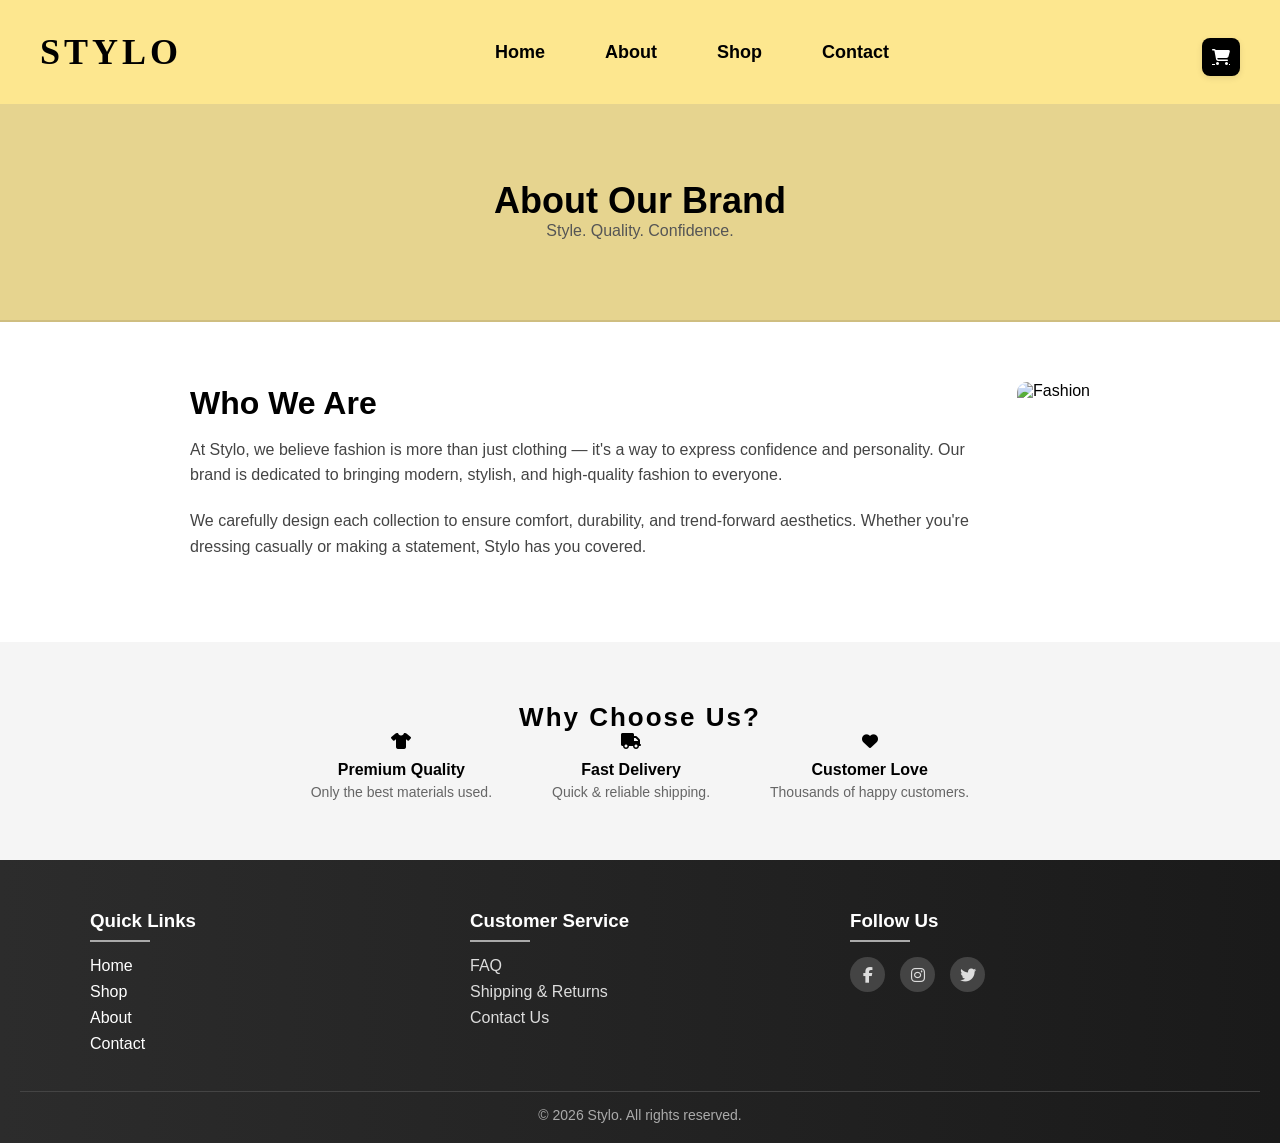
==== about.html @ 4bbc9699 "changes" ====
<!DOCTYPE html>
<html lang="en">
<head>
  <meta charset="UTF-8">
  <meta name="viewport" content="width=device-width, initial-scale=1.0">
  <title>About - Stylo</title>

  <!-- CSS -->
  <link rel="stylesheet" href="style.css">

  <!-- Font Awesome -->
  <link rel="stylesheet" href="https://cdnjs.cloudflare.com/ajax/libs/font-awesome/6.5.0/css/all.min.css">
</head>

<body>

<!-- ===== HEADER (SAME AS HOME) ===== -->
<header>
  <div class="container">

    <div class="logo">STYLO</div>

    <nav>
      <ul id="nav-links">
        <li><a href="index.html">Home</a></li>
        <li><a href="./about.html" class="active">About</a></li>
        <li><a href="./shop.html">Shop</a></li>
        <li><a href="./contact.html">Contact</a></li>
      </ul>
    </nav>

    <div class="header-icons">
       <!-- ✅ FIXED CART -->
  <a href="javascript:void(0)" id="open-cart" class="cart-icon">
    <i class="fa-solid fa-cart-shopping"></i>
  </a>

      <div class="menu-toggle" id="menu-toggle">
        <i class="fa-solid fa-bars"></i>
      </div>
    </div>

  </div>
</header>
<!-- ===== CART SIDEBAR ===== -->
<div id="cart-sidebar">

    <span id="close-cart">&times;</span>
  
    <h2>Your Cart</h2>
  
    <div id="cart-items"></div>
  
    <div class="cart-footer">
      <h3>Total: $<span id="cart-total">0</span></h3>
      <button class="btn" id="checkout-btn">Checkout</button>
    </div>
  
  </div>
  
<!-- ===== HERO / BANNER ===== -->
<section class="about-hero">
  <h1>About Our Brand</h1>
  <p>Style. Quality. Confidence.</p>
</section>

<!-- ===== ABOUT SECTION ===== -->
<section class="about-page">

  <div class="about-container">

    <div class="about-text">
      <h2>Who We Are</h2>
      <p>
        At Stylo, we believe fashion is more than just clothing — it's a way to express confidence and personality.
        Our brand is dedicated to bringing modern, stylish, and high-quality fashion to everyone.
      </p>

      <p>
        We carefully design each collection to ensure comfort, durability, and trend-forward aesthetics.
        Whether you're dressing casually or making a statement, Stylo has you covered.
      </p>
    </div>

    <div class="about-image">
      <img src="https://images.unsplash.com/photo-1483985988355-763728e1935b?q=80&w=1200" alt="Fashion">
    </div>

  </div>

</section>

<!-- ===== FEATURES ===== -->
<section class="features">
  <h2>Why Choose Us?</h2>

  <div class="features-container">

    <div class="feature">
      <i class="fa-solid fa-shirt"></i>
      <h3>Premium Quality</h3>
      <p>Only the best materials used.</p>
    </div>

    <div class="feature">
      <i class="fa-solid fa-truck"></i>
      <h3>Fast Delivery</h3>
      <p>Quick & reliable shipping.</p>
    </div>

    <div class="feature">
      <i class="fa-solid fa-heart"></i>
      <h3>Customer Love</h3>
      <p>Thousands of happy customers.</p>
    </div>

  </div>
</section>

<!-- ===== FOOTER ===== -->
<footer class="footer">
  <div class="footer-container">

    <div class="footer-col">
      <h3>Quick Links</h3>
      <ul>
        <li><a href="index.html">Home</a></li>
        <li><a href="./shop.html">Shop</a></li>
        <li><a href="about.html">About</a></li>
        <li><a href="./contact.html">Contact</a></li>
      </ul>
    </div>

    <div class="footer-col">
      <h3>Customer Service</h3>
      <ul>
        <li>FAQ</li>
        <li>Shipping & Returns</li>
        <li>Contact Us</li>
      </ul>
    </div>

    <div class="footer-col">
      <h3>Follow Us</h3>
      <div class="socials">
        <i class="fa-brands fa-facebook-f"></i>
        <i class="fa-brands fa-instagram"></i>
        <i class="fa-brands fa-twitter"></i>
      </div>
    </div>

  </div>

  <div class="footer-bottom">
    <p>© 2026 Stylo. All rights reserved.</p>
  </div>
</footer>

<!-- ===== JS ===== -->
<script src="script.js"></script>

</body>
</html>
---- style.css ----
/* ===== RESET ===== */
*{
    margin:0;
    padding:0;
    box-sizing:border-box;
    font-family: Arial, Helvetica, sans-serif;
}

/* ===== BODY ===== */
body{
    padding-top:100px;
}

/* ===== HEADER ===== */
header{
    background: rgb(253, 231, 143);
    padding:12px 20px;
    position:fixed;
    width:100%;
    top:0;
    z-index:1000;
}

/* ===== CONTAINER ===== */
.container{
    width:100%;              /* 👈 full width */
    display:flex;
    align-items:center;
    justify-content:space-between;
    height:80px;
    padding:0 20px;
}


.logo{
    font-size: 36px;

    /* Calligraphy font */
    font-family: 'Parisienne', cursive;
    
    

    /* Slight elegance */
    text-transform: capitalize;
    font-weight:900;
    letter-spacing:4px;
    text-transform:uppercase;

    color:black;                         /* 👈 fill */
         /* 👈 white outline */

 
    text-shadow: none
}


nav{
    flex:1;
    display:flex;
    justify-content:center;
    

}

/* ===== DESKTOP NAV ===== */
nav ul{
    display:flex;
    list-style:none;
    gap:60px;
    align-items:center;
   
    
}


nav ul li a{
    color:black;
    text-decoration:none;
    font-size:18px;
    font-weight: 600;
    transition:0.3s;
}

  /* ===== MENU ICON ===== */
  .menu-toggle {
    font-size: 22px;
    cursor: pointer;
    display: none;
  }
  
  /* ===== RESPONSIVE ===== */
  @media (max-width: 768px) {
    .menu-toggle {
      display: block;
    }
  
    nav ul {
      position: fixed;
    }
  }

nav ul li a:hover{
    color:black;  /* glow color */

    text-shadow:
        0 0 6px white,
        0 0 10px white,
        0 0 20px white;
    
}



.desktop-btn{
    background:black;
    color:white;
    padding:10px 22px;
    border-radius:3px;
    font-weight: 600;
    text-decoration:none;
}
.mobile-btn{
   
    display:none;
}
/* ===== MENU ICON ===== */
.menu-toggle{
    display:none;
    font-size:22px;
    cursor:pointer;
}

.close-menu{
   display: none;
}

/* ===== HERO SECTION ===== */
.hero{
    position: relative;
    height: 70vh;
    overflow: hidden;
}

/* ===== SLIDES ===== */
.slides{
    position: absolute;
    width: 100%;
    height: 100%;
}

.slide{
    position: absolute;
    width: 100%;
    height: 100%;
    object-fit: cover;
    opacity: 0;
    transition: opacity 1s ease-in-out;
}

.slide.active{
    opacity: 1;
}

/* ===== CONTENT ===== */
.hero-content{
    position: absolute;
    top: 50%;
    left: 8%;
    transform: translateY(-50%);
    color: rgb(255, 255, 255);
    z-index: 2;
}

.hero-content h1{
    font-size: 60px;
    font-weight: 700;
    line-height: 1.1;
}

.hero-content p{
    margin: 15px 0;
    font-size: 28px;
    -webkit-text-stroke: 1px black;
}

/* ===== BUTTONS ===== */
.hero-buttons{
    margin-top: 20px;
}

.btn-dark{
    border: 1px solid white;
    background: black;
    color: white;
    padding: 12px 25px;
    text-decoration: none;
    margin-right: 10px;
}

.btn-light{
    border: 1px solid white;
    color: white;
    background: #111;
    padding: 12px 25px;
    text-decoration: none;
}

/* SECTION */
.products{
    padding:80px 20px;
    text-align:center;
    background:#f8f8f8;
}

.products h2{
    font-size:28px;
}

.subtitle{
    margin:10px 0 30px;
    color:#555;
}

/* SLIDER */
.slider{
    position:relative;
    max-width:1200px;
    margin:auto;
}

.slider-window{
    overflow:hidden;
}

/* TRACK */
.product-container{
    display:flex;
    transition:0.5s ease;
    gap: 20px;
}

/* CARD */
.product-card{
    
    padding:15px;
    box-sizing:border-box;
    border-radius:15px;   /* 👈 rounded card */
    overflow:hidden;      /* 👈 VERY IMPORTANT (keeps image inside rounded corners) */
    background:rgb(249, 247, 220);
    
}

.product-card img{
    width:100%;
    aspect-ratio: 4/3;
    object-fit:cover;
    border-radius:10px;
}

.product-card h3{
    margin:10px 0;
}

.price{
    font-weight:bold;
}

.btn{
    display:inline-block;
    margin-top:10px;
    background:black;
    color:white;
    padding:8px 15px;
    text-decoration:none;
    border-radius:5px;
}


.prev, .next{
    position:absolute;
    top:50%;
    transform:translateY(-50%);
    background:transparent;
  
    
    border:none;
    cursor:pointer;
    border-radius:20%;
    z-index:10;
   
  /* 🔥 key for thin look */

    color: rgba(0,0,0,0.5);  /* soft opacity */
    
}

/* default (desktop) */
.prev{ left:-25px;  }
.next{ right:-25px;  }





/* ===== ABOUT SECTION ===== */
.about{
    padding:50px 20px;
    background:beige;
}

/* CONTAINER */
.about-container{
    max-width:900px;

    margin:auto;
    display:flex;
    align-items:center;
    justify-content:space-between;
    gap:40px;
}

/* TEXT SIDE */
.about-text{
    flex:1;
  
}

.about-text h2{
    font-size:32px;
    margin-bottom:10px;
}

.about-text h4{
    font-size:18px;
    color:#555;
    margin-bottom:15px;
}

/* LINE */
.line{
    width:60px;
    height:2px;
    background:black;
    margin:15px 0;
}

/* PARAGRAPH */
.about-text p{
    color:#444;
    line-height:1.6;
    margin-bottom:20px;
}

/* BUTTON */
.about-btn{
    display:inline-block;
    background:black;
    color:white;
    padding:10px 20px;
    text-decoration:none;
    border-radius:5px;
    transition:0.3s;
}

.about-btn:hover{
    background:#333;
}

/* IMAGE */
.about-image{
    display: flex;
    justify-content: flex-end;
}

.about-image img{
    width:320px;
    height: 200px;

    border-radius:12px;
    object-fit:cover;
}



/* ===== FEATURES SECTION ===== */
.features{
    padding:60px 20px;
    text-align:center;
    background:#f5f5f5;
}

.features h2{
    font-size:26px;
    letter-spacing:2px;
}

.subtitle{
    color:#777;
    margin:10px 0 40px;
}

/* CONTAINER */
.features-container{
    display:flex;
    justify-content:center;
    gap:60px;
    flex-wrap:wrap;
}

/* CARD */
.feature{
    max-width:220px;
}

/* ICON CIRCLE */
.icon{
    width:70px;
    height:70px;
    margin:0 auto 15px;
    border-radius:50%;
    background:#eae3d2;
    display:flex;
    align-items:center;
    justify-content:center;
    font-size:28px;
    color:black;
}

/* TEXT */
.feature h3{
    margin:10px 0 5px;
    font-size:16px;
}

.feature p{
    font-size:14px;
    color:#666;
}
.reviews{
    padding:60px 50px;
    
    background:#fbf5d2;
    text-align:center;
}
.reviews h2
{
    margin-top: -1.5%;
    padding-bottom: 25px;
}
.review-slider{
    overflow:hidden;
    max-width:1000px;
    padding: 0 10px;
    margin: auto;
}

.review-track{
    display:flex;
    gap:20px;
    transition:0.5s;
   
   
}

/* CARD */
.review-card{
    flex:0 0 calc((100% - 20px)/2);
    
    background:white;
    padding:20px;
    border-radius:12px;
    box-shadow:0 5px 15px rgba(0,0,0,0.1);
    text-align:left;
}

/* TOP SECTION */
.review-top{
    display:flex;
    align-items:center;
    gap:15px;
}

/* IMAGE */
.review-top img{
    width:60px;
    height:60px;
    border-radius:50%;
    object-fit:cover;
}

/* NAME */
.review-top h3{
    margin:0;
    font-size:16px;

}

/* STARS */
.stars{
    color:#f4b400;
    font-size:14px;
}

/* TEXT */
.review-card p{
    margin-top:15px;
    color:#444;
    font-size:14px;
}

/* ===== FOOTER ===== */
.footer{
    background: linear-gradient(to right, #2c2c2c, #1a1a1a);
    color:#ddd;
    padding:50px 20px 20px;
}

/* CONTAINER */
.footer-container{
    max-width:1100px;
    margin:auto;
    display:flex;
    justify-content:space-between;
    gap:40px;
    flex-wrap:wrap;
}

/* COLUMN */
.footer-col{
    flex:1;
    min-width:200px;
}

/* HEADINGS */
.footer-col h3{
    color:white;
    margin-bottom:15px;
    position:relative;
}

/* LINE UNDER TITLE */
.footer-col h3::after{
    content:"";
    display:block;
    width:60px;
    height:2px;
    background:#aaa;
    margin-top:8px;
}

/* LINKS */
.footer-col ul{
    list-style:none;
}

.footer-col ul li{
    margin:8px 0;
    cursor:pointer;
    transition:0.3s;
}

.footer-col ul li:hover{
    color:white;
}

/* SOCIAL ICONS */
.socials{
    display:flex;
    gap:15px;
    margin-top:10px;
}

.socials i{
    width:35px;
    height:35px;
    border-radius:50%;
    background:#444;
    display:flex;
    align-items:center;
    justify-content:center;
    cursor:pointer;
    transition:0.3s;
}

.socials i:hover{
    background:white;
    color:black;
}

/* BOTTOM */
.footer-bottom{
    text-align:center;
    border-top:1px solid #444;
    margin-top:30px;
    padding-top:15px;
    font-size:14px;
    color:#aaa;
}
.stars{
    color: #f4b400;   /* gold */
    font-size: 16px;
    display: flex;
    gap: 3px;
}
.header-icons{
    display: flex;
    align-items: center;
    gap: 12px;
    padding-top: 10px;
}
.cart-icon{
    display: flex;
    align-items: center;
    justify-content: center;

    width: 38px;
    height: 38px;

    background: rgb(0, 0, 0);          /* clean look */
    color: rgb(255, 255, 255);

    border-radius: 8px;
    font-size: 16px;

    box-shadow: 0 2px 6px rgba(0,0,0,0.1);

    transition: 0.3s ease;
}
/* ===== ABOUT HERO ===== */
.about-hero{
    background: #e6d48f;
    border-bottom: 2px solid rgba(0,0,0,0.1);
  
    text-align: center;
    padding: 80px 20px;
}

.about-hero h1{
    font-size: 36px;
}

.about-hero p{
    color: #555;
}

/* ===== ABOUT PAGE ===== */
.about-page{
    padding: 60px 10%;
}

.about-container{
    display: flex;
    align-items: center;
    gap: 40px;
}

.about-text{
    flex: 1;
}

.about-text h2{
    margin-bottom: 15px;
}

.about-image img{
    width: 100%;
    border-radius: 10px;
}
.footer a{
    color: white;
    text-decoration: none;
}

/* ===== SHOP HERO ===== */
.shop-hero{
    background: #e6d48f;
    text-align: center;
    padding: 60px 20px;
}

/* ===== GRID ===== */
.shop-products{
    padding: 50px 10%;
}

/* ===== SHOP PAGE FIX (SAFE) ===== */
.products-grid .product-card{
    flex: none !important;
    width: 100% !important;
    max-width: 100% !important;
    display: block !important;
}

/* fix image */
.products-grid .product-card img{
    width: 100%;
    height: 220px;
    object-fit: cover;
}

/* ensure proper grid */
.products-grid{
    display: grid;
    grid-template-columns: repeat(auto-fit, minmax(260px, 1fr));
    gap: 30px;
}
/* ===== CONTACT HERO ===== */
.contact-hero{
    background: #e6d48f;
    text-align: center;
    padding: 60px 20px;
}

.contact-hero h1{
    font-size: 36px;
}

.contact-hero p{
    color: #555;
}

/* ===== CONTACT FORM ===== */
.contact-section{
    padding: 60px 10%;
    display: flex;
    justify-content: center;
}

.contact-form{
    width: 100%;
    max-width: 500px;
    display: flex;
    flex-direction: column;
    gap: 15px;
}

.contact-form input,
.contact-form textarea{
    padding: 12px;
    border: 1px solid #ccc;
    border-radius: 6px;
    font-size: 14px;
}

.contact-form input:focus,
.contact-form textarea:focus{
    outline: none;
    border-color: #e6d48f;
}

/* BUTTON */
.contact-form button{
    background: black;
    color: white;
    padding: 12px;
    border: none;
    border-radius: 6px;
    cursor: pointer;
    font-weight: 600;
    transition: 0.3s;
}

.contact-form button:hover{
    background: #333;
}
.product-page{
    padding: 120px 20px 60px; /* space for fixed header */
    display: flex;
    justify-content: center;
}

.product-detail{
    max-width: 500px;
    text-align: center;
}

/* IMAGE TOP CENTER */
.product-detail img{
    width: 100%;
    max-width: 400px;
    border-radius: 10px;
    margin-bottom: 20px;
}

/* TEXT */
.product-info h2{
    font-size: 26px;
}

.product-info p{
    margin: 10px 0;
}

.desc{
    color: #555;
    margin: 15px 0;
}
/* RESPONSIVE */
@media(max-width:768px){
    .about-container{
        flex-direction: column;
    }
}
/* ===== MOBILE ===== */
@media (max-width:768px){
    .product-detail{
        flex-direction: column;
        text-align: center;
    }

    .product-detail img{
        width: 100%;
    }
    /* show menu icon */
    .menu-toggle{
        display:block;
    }
   
     .footer-container{
        flex-direction:column;
        text-align:center;
    }

    .footer-col h3::after{
        margin:8px auto;
    }

    .socials{
        justify-content:center;
    }
    /* hide menu initially */
    nav ul{
        position:fixed;
        top:0;
        right:-100%;
        width:50%;
        height:100vh;
        background:#111;

        display:flex;
        flex-direction:column;

        justify-content:center;
        align-items:center;

        transition:0.4s ease;
        z-index:999;
    }

    /* show menu on click */
    nav ul.active{
        right:0;
    }

    /* menu items */
    nav ul li{
        width:100%;
        text-align:center;
        padding:15px 0;
    }

    /* divider lines */
    nav ul li:not(:last-child){
        border-bottom:1px solid rgba(255,255,255,0.2);
    }

    /* links */
    nav ul li a{
        color:white;
        font-size:18px;
        display:block;
    }
    .mobile-btn{
        display:flex;              /* 👈 make it flex */
        justify-content:center;    /* 👈 center horizontally */
        margin-top:20px;
        width:100%;
    }

    .mobile-btn a{
        background:white;          /* 👈 white button */
        color:black;               /* 👈 black text */
        padding:10px 25px;
        border-radius:5px;
        text-decoration:none;
        font-weight:600;
    }
   

     /* 👇 SHOW button inside menu */
     .close-menu{
        display:block;
        position:absolute;
        top:20px;
        right:20px;
        font-size:28px;
        color:white;
        cursor:pointer;
    }


    /* 👇 HIDE desktop button */
    .desktop-btn{
        display:none;
    }

    .hero-content h1{
        font-size: 36px;
    }

    .hero-content
    {
        left:5%;
    }



.slider-window{
    overflow: hidden;
}

.product-container{
    display: flex;
    justify-content: flex-start; /* important for slider */
   
}


/* CARD SIZE (NARROW + CENTERED) */
.product-card{
    flex: 0 0 100%;        /* 👈 reduce width */
    max-width: 100%;
   
}

/* IMAGE LONG (TALL LOOK) */
.product-card img{
    width:100%;
         /* 👈 make image longer */
    object-fit:cover;

}

    .prev{ left:-20px; font-size:58px;}
    .next{ right:-20px; font-size:58px;}

    .about-container{
        flex-direction:column;
        text-align:center;
    }

    .line{
        margin:15px auto;
    }

    .about-text h2{
        font-size:26px;
    }

    .about-text h4{
        font-size:16px;
    }

    .about-image img{
        height:250px;
    }

    .features-container{
        flex-direction:column;
        align-items:center;
        gap:30px;
    }
   
}

/* MOBILE (default) */
.product-card{
    flex: 0 0 100%;
    max-width: 100%;

}

/* 2 cards */
@media (min-width:600px){
    .product-card{
        flex: 0 0 calc((100% - 20px)/2);
        max-width: calc((100% - 20px)/2);
        
    }
    .review-card{
        flex: 0 0 100%;
        max-width: 100%;
        
    }
    .prev{ left:5px; }
    .next{ right:5px; }

    .prev, .next{
        width:35px;
        height:35px;
        font-size:58px;
    }
    
   
}


/* 3 cards */
@media (min-width:900px){
    .product-card{
        flex: 0 0 calc((100% - 40px)/3);
        max-width: calc((100% - 40px)/3);
    }
    .prev{ left:5px; font-size:58px;}
    .next{ right:5px; font-size:58px;}
    

    .review-card{
        flex:0 0 calc((100% - 40px)/3);
    }
}
@media (min-width:600px){
   
    .prev{ left:-25px; font-size:58px;}
    .next{ right:-25px; font-size:58px;}
    

}
/* 4 cards */
@media (min-width:1200px){
    .product-card{
        flex: 0 0 calc((100% - 60px)/4);
        max-width: calc((100% - 60px)/4);
       
    }
    .prev{ left:-30px; font-size:58px; }
    .next{ right:-30px; font-size:58px;}
}




@media (max-width:430px){
    .review-card{
        flex: 0 0 100%;
        max-width: 100%;
       
    }
}

/* ===== CART SIDEBAR ===== */
#cart-sidebar {
  position: fixed;
  top: 0;
  right: -100%;
  width: 350px;
  height: 100vh;
  background: #000;
  color: #fff;
  padding: 20px;
  transition: 0.3s ease;
  z-index: 1000;

  display: flex;
  flex-direction: column;
}

#cart-sidebar.active {
  right: 0;
}

/* CLOSE BUTTON */
#close-cart {
  position: absolute;
  top: 20px;
  right: 20px;
  font-size: 30px;
  cursor: pointer;
}

/* TITLE */
#cart-sidebar h2 {
  margin-top: 40px;
  text-align: center;
}

/* ITEMS */
#cart-items {
  flex: 1;
  margin-top: 20px;
  overflow-y: auto;
}

/* SINGLE ITEM */
.cart-item {
  border-bottom: 1px solid #444;
  padding: 10px 0;
  text-align: center;
}

.cart-item h4 {
  font-size: 16px;
}

.cart-item p {
  font-size: 14px;
  color: #ccc;
}

/* QTY */
.qty-controls {
  margin-top: 8px;
}

.qty-controls button {
  padding: 5px 10px;
  margin: 0 5px;
  border: none;
  background: #f5d27a;
  color: #000;
  cursor: pointer;
  border-radius: 5px;
}

/* FOOTER */
.cart-footer {
  border-top: 1px solid #444;
  padding-top: 15px;
  text-align: center;
}
.cart-footer .btn {
    background: #ffffff;   /* ✅ white button */
    color: #000000;        /* ✅ black text */
    border: 1px solid #000; /* optional nice border */
    
    padding: 10px 20px;
    border-radius: 8px;
    cursor: pointer;
  }
  .cart-img {
    width: 60px;        /* fixed width */
    height: 60px;       /* fixed height */
    object-fit: cover;  /* ✅ keeps image ratio */
    border-radius: 8px;
  }
  /* ===== LOOKBOOK HERO ===== */
.lookbook-hero{
    background: #e6d48f;
    text-align: center;
    padding: 80px 20px;
  }
  
  .lookbook-hero h1{
    font-size: 36px;
  }
  
  .lookbook-hero p{
    color: #555;
  }
  
  /* ===== LOOKBOOK GRID ===== */
  .lookbook{
    padding: 50px 10%;
  }
  
  .lookbook-grid{
    display: grid;
    grid-template-columns: repeat(auto-fit, minmax(250px,1fr));
    gap: 20px;
  }
  
  .lookbook-grid img{
    width: 100%;
    height: 320px;
    object-fit: cover;
    border-radius: 10px;
    transition: 0.3s;
  }
  
  .lookbook-grid img:hover{
    transform: scale(1.05);
  }
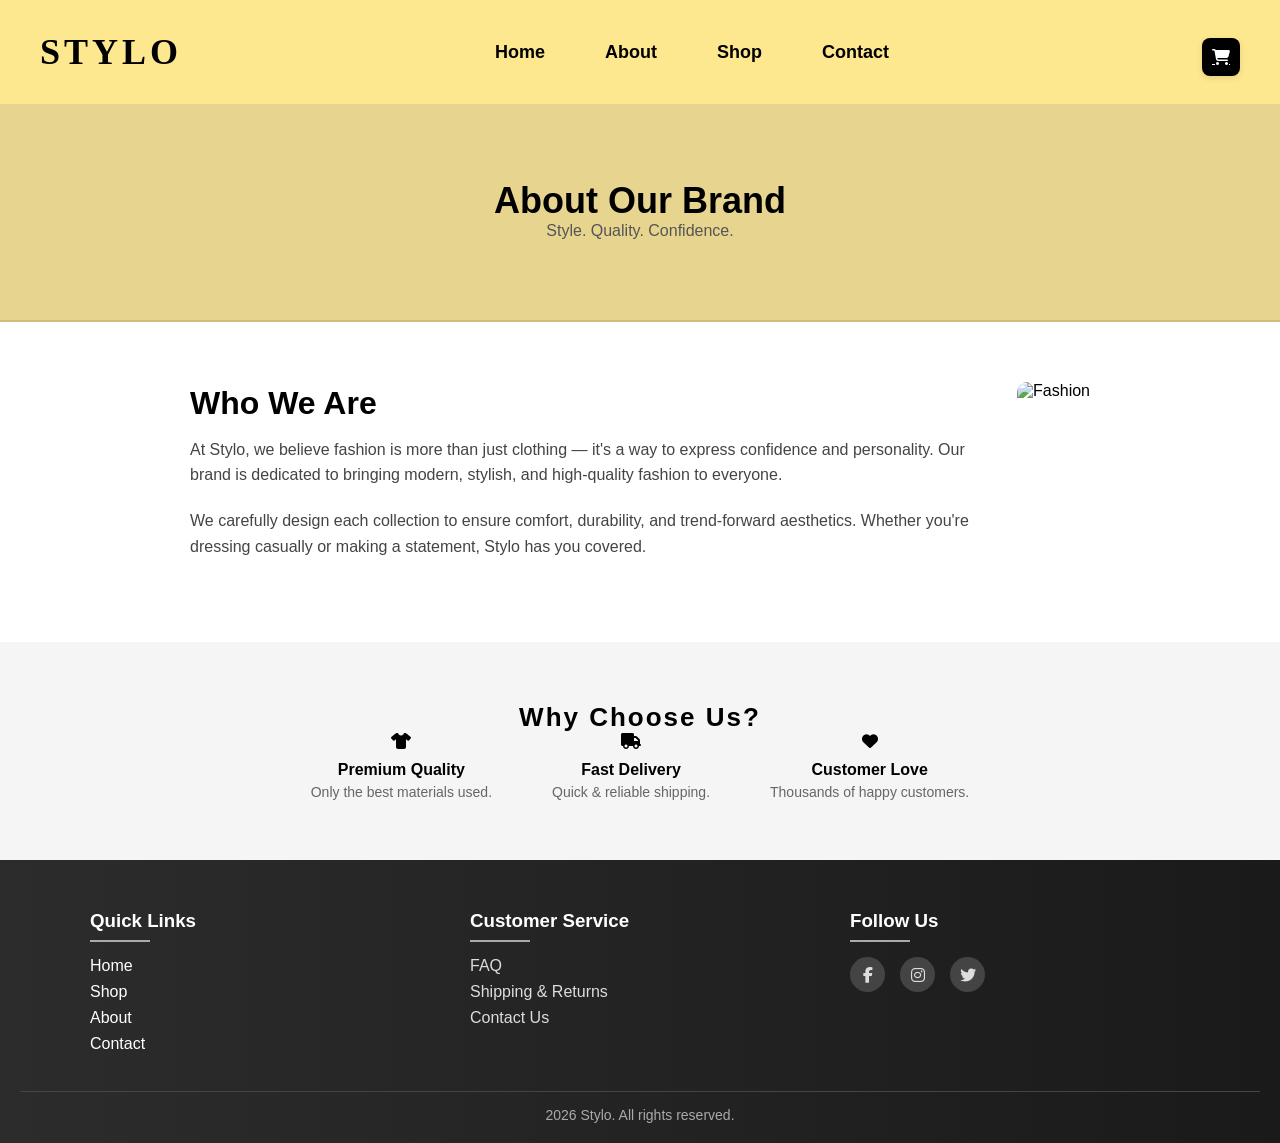
==== commit 82ba890f: "Read.md update and last minute updates" ====
--- a/about.html
+++ b/about.html
@@ -30,7 +30,7 @@
     </nav>
 
     <div class="header-icons">
-       <!-- ✅ FIXED CART -->
+       <!--  FIXED CART -->
   <a href="javascript:void(0)" id="open-cart" class="cart-icon">
     <i class="fa-solid fa-cart-shopping"></i>
   </a>
@@ -152,7 +152,7 @@
   </div>
 
   <div class="footer-bottom">
-    <p>© 2026 Stylo. All rights reserved.</p>
+    <p>2026 Stylo. All rights reserved.</p>
   </div>
 </footer>
 
--- a/style.css
+++ b/style.css
@@ -244,8 +244,8 @@
     
     padding:15px;
     box-sizing:border-box;
-    border-radius:15px;   /* 👈 rounded card */
-    overflow:hidden;      /* 👈 VERY IMPORTANT (keeps image inside rounded corners) */
+    border-radius:15px;   /*  rounded card */
+    overflow:hidden;      /*  VERY IMPORTANT (keeps image inside rounded corners) */
     background:rgb(249, 247, 220);
     
 }
@@ -597,7 +597,7 @@
     color:#aaa;
 }
 .stars{
-    color: #f4b400;   /* gold */
+    color: #f4b400;   
     font-size: 16px;
     display: flex;
     gap: 3px;
@@ -871,15 +871,15 @@
         display:block;
     }
     .mobile-btn{
-        display:flex;              /* 👈 make it flex */
-        justify-content:center;    /* 👈 center horizontally */
+        display:flex;              /*  make it flex */
+        justify-content:center;    /*  center horizontally */
         margin-top:20px;
         width:100%;
     }
 
     .mobile-btn a{
-        background:white;          /* 👈 white button */
-        color:black;               /* 👈 black text */
+        background:white;          /*  white button */
+        color:black;               /*  black text */
         padding:10px 25px;
         border-radius:5px;
         text-decoration:none;
@@ -928,7 +928,7 @@
 
 /* CARD SIZE (NARROW + CENTERED) */
 .product-card{
-    flex: 0 0 100%;        /* 👈 reduce width */
+    flex: 0 0 100%;        /*  reduce width */
     max-width: 100%;
    
 }
@@ -1129,8 +1129,8 @@
   text-align: center;
 }
 .cart-footer .btn {
-    background: #ffffff;   /* ✅ white button */
-    color: #000000;        /* ✅ black text */
+    background: #ffffff;   
+    color: #000000;        
     border: 1px solid #000; /* optional nice border */
     
     padding: 10px 20px;
@@ -1140,7 +1140,7 @@
   .cart-img {
     width: 60px;        /* fixed width */
     height: 60px;       /* fixed height */
-    object-fit: cover;  /* ✅ keeps image ratio */
+    object-fit: cover;  
     border-radius: 8px;
   }
   /* ===== LOOKBOOK HERO ===== */
